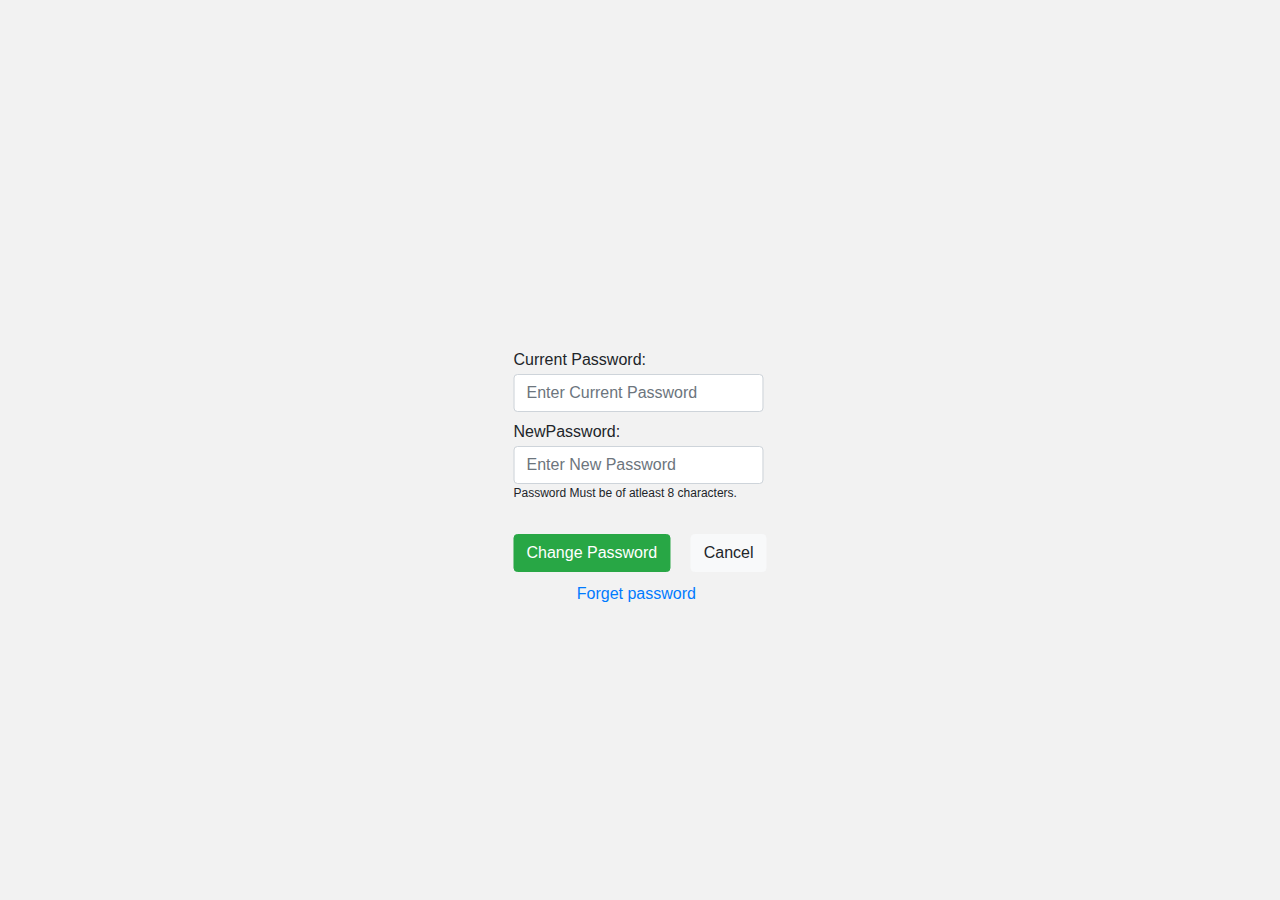
==== changepassword.html @ ef4f51ed "Add files via upload" ====
<!DOCTYPE html>
<html>
<head>
	<title>Change Password</title>
	<link href="https://stackpath.bootstrapcdn.com/bootstrap/4.4.1/css/bootstrap.min.css" rel="stylesheet" integrity="sha384-Vkoo8x4CGsO3+Hhxv8T/Q5PaXtkKtu6ug5TOeNV6gBiFeWPGFN9MuhOf23Q9Ifjh" crossorigin="anonymous">
	<link rel="stylesheet" href="https://cdnjs.cloudflare.com/ajax/libs/font-awesome/4.7.0/css/font-awesome.min.css">
	<link rel="stylesheet" type="text/css" href="style.css">

</head>
<body>
	<div class="form-container">
	<p class="form-control" id="errorMsg"></p>
	<form action="#" onsubmit="return changePass()">
	<div>
		<label>Current Password:</label>
		<input type="" id="currPass" required="" placeholder="Enter Current Password" class="form-control" name="">
	</div>

	<div>
		<label>NewPassword:</label>
		<input type="password" id="newPass" required="" placeholder="Enter New Password" class="form-control" name="">
		<p style="font-size: 12px;">Password Must be of atleast 8 characters.</p>
	</div>

	<button class="btn btn-success mt-3" type="submit">Change Password</button>
	<button class="btn btn-light mt-3 ml-3" type="reset">Cancel</button><br>
	<a href="forgetpassword.html" style="position: relative;left: 25%;top: 10px;">Forget password</a>

	</form>
	</div>

	<script type="text/javascript">
		var users_deserialized = JSON.parse(localStorage.getItem('users'));
		var index = parseInt(localStorage.getItem('index'));
		function changePass(){
			var currPass = document.getElementById('currPass').value;
			var newPass = document.getElementById('newPass').value;
			var errorMsg = document.getElementById('errorMsg');

			if (currPass !== localStorage.getItem('password')) {		
				errorMsg.style.display = 'block';	
				errorMsg.innerHTML = 'You have entered wrong current password!';
				console.error('You have entered wrong current password!');
				return false;

			}

			if (newPass.length < 7) {
				errorMsg.style.display = 'block';			
				errorMsg.innerHTML = 'Your new password length is less than 7!';
				console.error('Your new password length is less than 7!');
				return false;

			}
			else{
				errorMsg.style.display = 'block';
				errorMsg.style.background = '#99ffeb';
				errorMsg.style.border = '2px solid #00997a';
				errorMsg.style.color = '#00997a';
				errorMsg.innerHTML = 'Password successfully changed';
				localStorage.setItem('password', newPass);
				users_deserialized[index].password = newPass;
				localStorage.removeItem('users');
				localStorage.setItem('users',JSON.stringify(users_deserialized));
				
				setTimeout(() => {
					window.open('index.html');
				},1000);
				return true;

			}

		}
	</script>

</body>
</html>
---- style.css ----
/*@import url('https://fonts.googleapis.com/css2?family=Oswald:wght@700&display=swap');*/
@import url('https://fonts.googleapis.com/css2?family=Josefin+Sans:wght@700&display=swap');
@import url('https://fonts.googleapis.com/css2?family=Comic+Neue&display=swap');


*{
	margin: 0;
	padding: 0;
	box-sizing: border-box;
	outline: none;
}
body{
	background: #f2f2f2;
}
header{
	padding: 15px;
	display: flex;
	justify-content: space-between;
	text-align:center;
	align-items: center;
	text-align:center;
	background: #000;
	position: relative;
	z-index: 10;
	width: 100vw;
	top: 0;
	box-shadow: 0 10px 10px #fff; 
}
header h3{
	/*font-family: 'Oswald', sans-serif;*/
	font-family: 'Josefin Sans', sans-serif;
	color: #fff;
	margin-bottom: 0;
	position: relative;
	top: 10px;
}
header .subtitle{
	margin-top: 0;
	font-size: 14px;
	position: relative;
	top: 7px;
	font-family: 'Comic Neue', cursive;
	font-weight: 200;
	color: #fff;
}
.form-container{
	padding: 10px;
	border-radius: 4px;
	position: absolute;
	top: 52%;
	left: 50%;
	transform: translate(-50%,-50%);
}
.form-container label{
	margin-top: 8px;
	margin-bottom: 2px;
}
.form-control{
	min-width: 220px;
	width: 250px
}
#errorMsg{
	background:#f99090;
	border: #fb0707;
	color: #fb0707;
	display: none;
	height: max-content;
}
header a{
	color: #fff;
}
#greet{
	margin-top: 20px;
	margin-bottom: 20px;
	font-size: 3em;
	line-height: 35px;
}
.account-details-box:before{
	content: '';
	width: 20px;
	height: 20px;
	background: #fff;
	position: absolute;
	right: 5px;
	top: -8px;
	transform: rotate(45deg);
}

.account-details-box{
	position: absolute;
	padding: 5px;
	top: 90px;
	right: 20px;
	width: 80%;
	max-width: 240px;
	background: #fff;
	border-radius: 4px;
	box-shadow: 0 2px 10px rgba(0,0,0,.2);
	transform:scale(0);
	transition: .3s;
	z-index: 12;
	transform-origin: top right;
}
.active{
	transform:scale(1);
}
.account-details-box ul{
	list-style-type: none;
	position: relative;
	width: 100%;
}
.account-details-box ul li{
	position: relative;
	width: 100%;
	line-height: 40px;
}
.account-details-box ul li i{
	color:#000;
	margin: 8px;
}
.account-details-box ul li:hover{
	background: #f2f2f2;
}

@media screen and (max-width: 600px){

	.btn-warning{
		width: 25px;
		height: 25px;
		display: flex;
		justify-content: center;
		align-self: center;
		font-size: 12px;
	}
	.title{
		font-size: 24px;
	}
	.userBox{
		font-size: 14px;
	}
}

/* traversy media code*/

#movies img, #movie img{
  width:100%;
}


@media(min-width:960px){
  #movies .col-md-3 .well{
    height: 390px;
  }

  #movies .col-md-3 img{
    height:240px;
  }
}
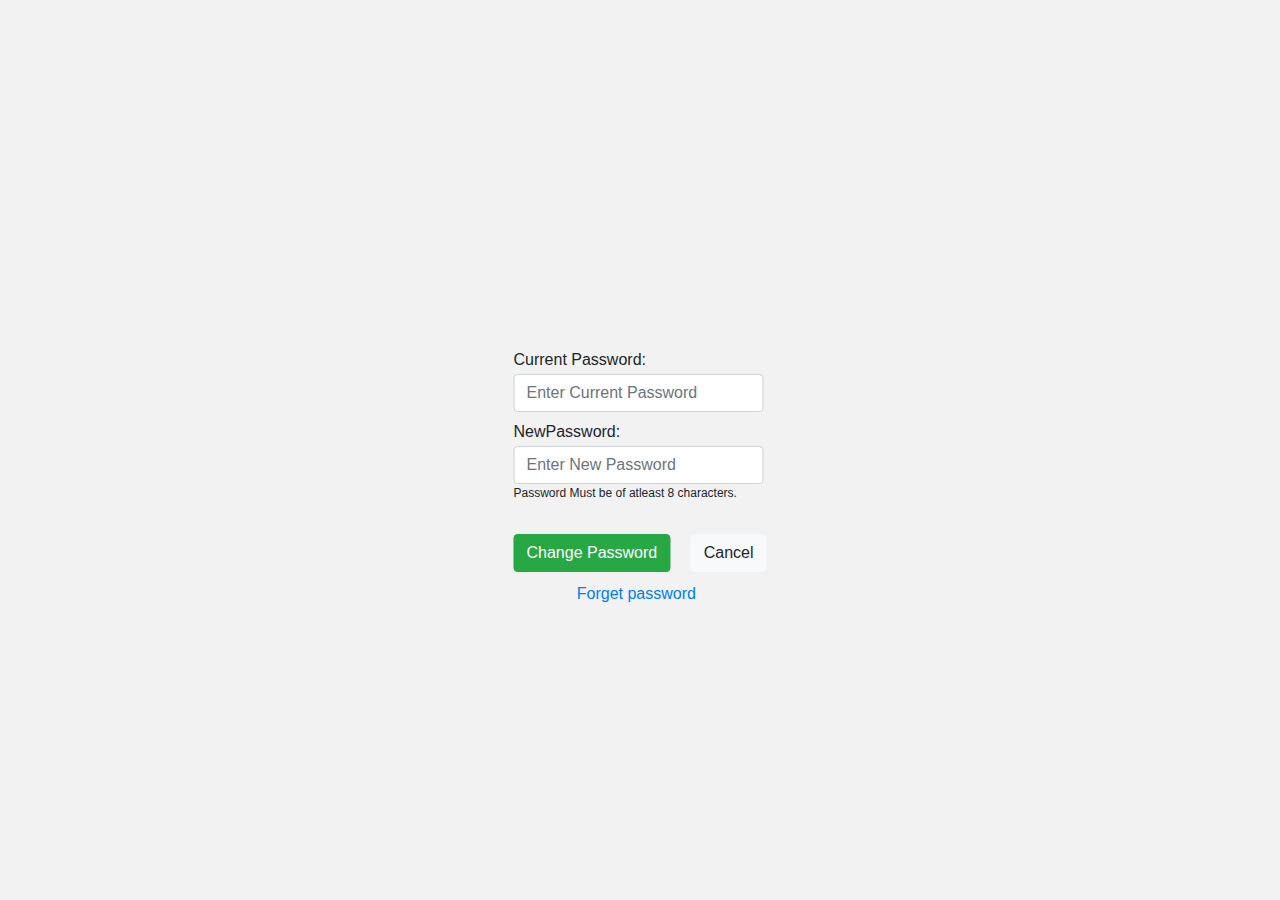
==== commit c3cb98f9: "Update changepassword.html" ====
--- a/changepassword.html
+++ b/changepassword.html
@@ -64,7 +64,7 @@
 				localStorage.setItem('users',JSON.stringify(users_deserialized));
 				
 				setTimeout(() => {
-					window.open('index.html');
+					window.open('signin.html');
 				},1000);
 				return true;
 
@@ -74,4 +74,4 @@
 	</script>
 
 </body>
-</html>+</html>
